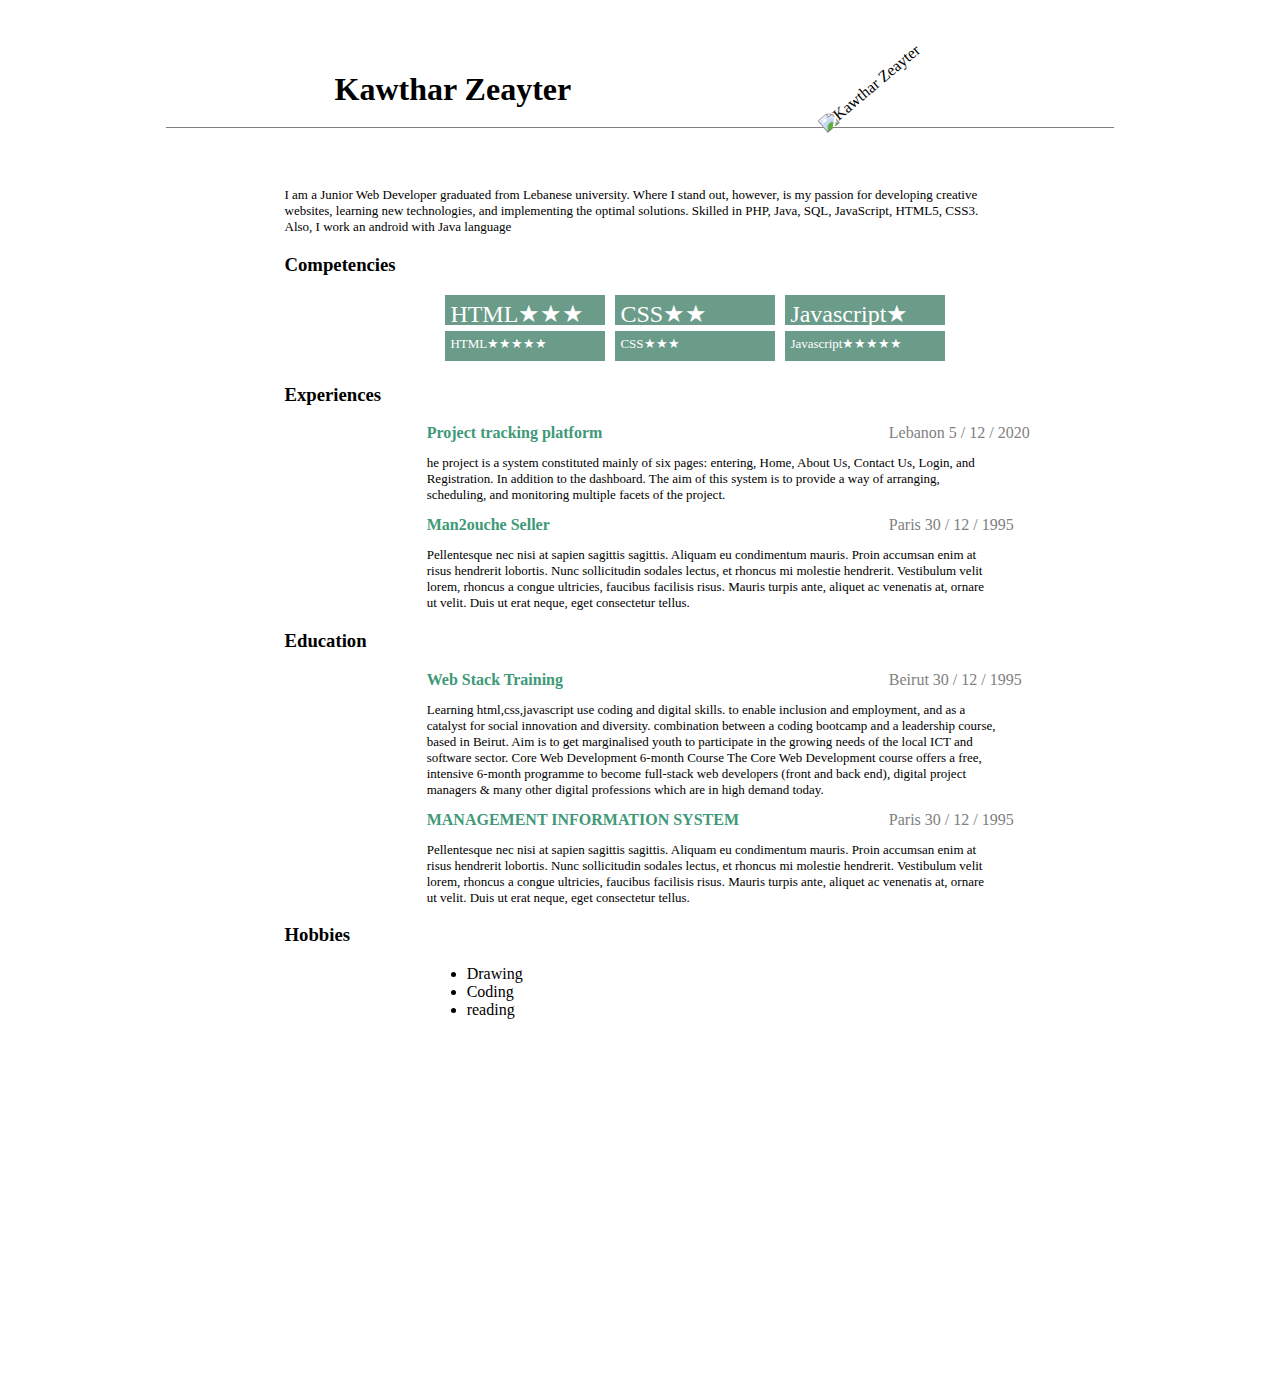
==== public/style 2/index.html @ 803872a2 "implement style 2" ====
<!DOCTYPE html>
<html lang="en">

<head>
  <!-- Meta tags -->
  <meta http-equiv="content-type" content="text/html; charset=UTF-8" />
  <meta charset="utf-8" />
  <meta http-equiv="X-UA-Compatible" content="IE=edge,chrome=1" />
  <meta name="viewport" content="width=device-width, initial-scale=1.0" />
  <!-- /Meta tags -->

  <title>JStudent | CV</title>

  <!-- Stylesheets -->
  <link rel="stylesheet" href="normalize.css" />
  <link rel="stylesheet" href="style.css">
  <!-- /Stylesheets -->
</head>

<body>
  <div id="#wrapper">
    <header>
      <div>
        <hgroup>
          <h1>Kawthar Zeayter</h1>
          <h2>Coding</h2>
        </hgroup>
        <figure>
          <img src="../images/110x110.png" alt="Kawthar Zeayter" />
        </figure>
      </div>
    </header>
    <div class="content">
      <section id="about">
        <h3>About</h3>
        <p>
          I am a Junior Web Developer graduated from Lebanese university. Where I stand out, however, is my passion
          for developing creative websites, learning new technologies, and implementing the optimal solutions. Skilled
          in PHP, Java, SQL, JavaScript, HTML5, CSS3. Also, I work an android with Java language
        </p>
      </section>
      <section id="competencies">
        <h3>Competencies</h3>
        <div class="skills skills-primary">
          <div class="skill" data-skill="5">
            <span>HTML</span>
          </div>
          <div class="skill" data-skill="3">
            <span>CSS</span>
          </div>
          <div class="skill" data-skill="1">
            <span>Javascript</span>
          </div>
        </div>
        <div class="skills skills-secondary">
          <div class="skill" data-skill="9">
            <span>HTML</span>
          </div>
          <div class="skill" data-skill="5">
            <span>CSS</span>
          </div>
          <div class="skill" data-skill="7">
            <span>Javascript</span>
          </div>
        </div>
      </section>
      <section id="experiences">
        <h3>Experiences</h3>
        <div class="experience">
          <h4>
            <span class="experience-type">Project tracking platform</span>
            <span class="experience-institution">Lebanese university</span>
          </h4>
          <div class="experience-details">
            <span class="experience-location">
              Lebanon
            </span>
            <span class="experience-date">
              <span class="day">5</span>
              <span class="experience-date-separator">/</span>
              <span class="month">12</span>
              <span class="experience-date-separator">/</span>
              <span class="year">2020</span>
            </span>
          </div>
          <p class="experience-description">
            he project is a system constituted mainly of six pages: entering, Home, About Us, Contact Us, Login, and
            Registration. In addition to the dashboard. The aim of this system is to provide a way of arranging,
            scheduling, and monitoring multiple facets of the project.
          </p>
        </div>
        <div class="experience">
          <h4>
            <span class="experience-type">Man2ouche Seller</span>
            <span class="experience-institution">Snack Edouard</span>
          </h4>
          <div class="experience-details">
            <span class="experience-location">
              Paris
            </span>
            <span class="experience-date">
              <span class="day">30</span>
              <span class="experience-date-separator">/</span>
              <span class="month">12</span>
              <span class="experience-date-separator">/</span>
              <span class="year">1995</span>
            </span>
          </div>
          <p class="experience-description">
            Pellentesque nec nisi at sapien sagittis sagittis. Aliquam eu
            condimentum mauris. Proin accumsan enim at risus hendrerit
            lobortis. Nunc sollicitudin sodales lectus, et rhoncus mi molestie
            hendrerit. Vestibulum velit lorem, rhoncus a congue ultricies,
            faucibus facilisis risus. Mauris turpis ante, aliquet ac venenatis
            at, ornare ut velit. Duis ut erat neque, eget consectetur tellus.
          </p>
        </div>
      </section>
      <section id="education">
        <h3>Education</h3>
        <div class="experience">
          <h4>
            <span class="experience-type">Web Stack Training</span>
            <span class="experience-institution">Codi</span>
          </h4>
          <div class="experience-details">
            <span class="experience-location">
              Beirut
            </span>
            <span class="experience-date">
              <span class="day">30</span>
              <span class="experience-date-separator">/</span>
              <span class="month">12</span>
              <span class="experience-date-separator">/</span>
              <span class="year">1995</span>
            </span>
          </div>
          <p class="experience-description">
            Learning html,css,javascript use coding and digital skills. to enable inclusion and employment, and as a
            catalyst for social innovation and diversity. combination between a coding bootcamp and a leadership course,
            based in Beirut. Aim is to get marginalised youth to participate in the growing needs of the local ICT and
            software sector. Core Web Development 6-month Course The Core Web Development course offers a free,
            intensive 6-month programme to become full-stack web developers (front and back end), digital project
            managers & many other digital professions which are in high demand today.
          </p>
        </div>
        <div class="experience">
          <h4>
            <span class="experience-type">MANAGEMENT INFORMATION SYSTEM</span>
            <span class="experience-institution">Lebanese university</span>
          </h4>
          <div class="experience-details">
            <span class="experience-location">
              Paris
            </span>
            <span class="experience-date">
              <span class="day">30</span>
              <span class="experience-date-separator">/</span>
              <span class="month">12</span>
              <span class="experience-date-separator">/</span>
              <span class="year">1995</span>
            </span>
          </div>
          <p class="experience-description">
            Pellentesque nec nisi at sapien sagittis sagittis. Aliquam eu
            condimentum mauris. Proin accumsan enim at risus hendrerit
            lobortis. Nunc sollicitudin sodales lectus, et rhoncus mi molestie
            hendrerit. Vestibulum velit lorem, rhoncus a congue ultricies,
            faucibus facilisis risus. Mauris turpis ante, aliquet ac venenatis
            at, ornare ut velit. Duis ut erat neque, eget consectetur tellus.
          </p>
        </div>
      </section>
      <section id="hobbies">
        <h3>Hobbies</h3>
        <ul>
          <li>Drawing</li>
          <li>Coding</li>
          <li>reading</li>
        </ul>
      </section>
      <section id="contact">
        <h3>Contact</h3>
        <div class="contacts">
          <dl class="contact contact-email">
            <dt class="contact-type">Email</dt>
            <dd class="contact-value">
              <a href="mailto:student@codi.tech">kawtharzeayter.6@gmail.com</a>
            </dd>
          </dl>
          <dl class="contact contact-skype">
            <dt class="contact-type">Skype</dt>
            <dd class="contact-value">first-last</dd>
          </dl>
          <dl class="contact contact-phone">
            <dt class="contact-type">Phone/Whatsapp</dt>
            <dd class="contact-value">
              <a href="tel:+96170261482">+96171965779</a>
            </dd>
          </dl>
          <dl class="contact contact-github">
            <dt class="contact-type">Github</dt>
            <dd class="contact-value">
              <a href="https://github.com/User/" target="_blank">kawthar-146</a>
            </dd>
          </dl>
          <dl class="contact contact-facebook">
            <dt class="contact-type">Facebook</dt>
            <dd class="contact-value">
              <a href="//www.facebook.com/profileName" target="_blank">Kawthar Zeayter</a>
            </dd>
          </dl>
        </div>
      </section>
    </div>
  </div>
</body>

</html>
---- public/style 2/style.css ----
h2{
    visibility: hidden;
}
header{
    border-bottom: 1px gray solid;
}

#about{
  color: gray;
}
body div{
    width:75%;
    margin:auto;
}

h1{
    float: left;
}

#about h3{
visibility: hidden;
}

hgroup{
    margin:50px;

}

figure{
    position: relative;
    padding-left: 200px;
    transform: rotate(-40deg);
    float: right;

}



.content p{
    font-size: small;
    color: black;
}



.experience h4, .experience, .experience-details{
display: inline;
}

.experience{
    display: inline;
    margin-left:20%;
}

.experience p{
    margin-left: 20%;
}

.experience-institution{
    visibility: hidden;
}



.experience-type{
    color: rgb(64, 153, 119);
}


.experience-details{
    float:right;
    color:gray;
    margin-right: -60%;
    
}
.skill{
    border: px solid white;
    margin-left: 80%;
    
    
}

.skills-primary{
     background-color:white;
     font-size: x-large;
     color: white;
     display: grid;
     grid-template-columns: 90px 90px 90px;
     grid-column-gap: 80px;
     
    
}

.skills-secondary{
    background-color:white;
    color: white;
    font-size: small;
    display: grid;
    grid-template-columns: 90px 90px 90px;
    grid-column-gap: 80px;
    
    }

.skill span{
    padding: 5px;
    display: inline-block; 
    width: 150px;
    height: 20px;
    background-color:rgb(107, 156, 137);
    overflow: hidden;
    
}

.skills.skills-primary [data-skill="5"] span::after{
    content: "\2605\2605\2605";
    color: white;
    }
    .skills.skills-primary [data-skill="3"] span::after{
        content: "\2605\2605";
        color: white;
        }
        .skills.skills-primary [data-skill="1"] span::after{
            content: "\2605";
            color: white;
            }
    
.skills.skills-secondary [data-skill="9"] span::after{
                content: "\2605\2605\2605\2605\2605";
                color: white;
                }
                .skills.skills-secondary [data-skill="5"] span::after{
                    content: "\2605\2605\2605";
                    color: white;
                    }
                    .skills.skills-secondary [data-skill="7"] span::after{
                        content: "\2605\2605\2605\2605\2605";
                        color: white;
                        }           

@media screen and (max-width:900px){

    figure{
        visibility: hidden;
         }
}

ul{
    margin-left:20%;
}

#contact h3{
    visibility: hidden;
}


.contact-type{
      visibility: hidden;
}


.contacts{
    display: flex;
    flex-direction: row;
    height:300px;
    justify-content: space-evenly;
}

.contact-facebook a{
    content: url(../images/facebook.png);
    width:100px;
    height:100px;
}

.contact-email a{
    content: url(../images/email.png);
    width:100px;
    height:100px;
}

.contact-github a{
    content: url(../images/github.png);
    width:100px;
    height:100px;
}

.contact-phone a{
    content: url(../images/phone.png);
    width:100px;
    height:100px;
}

.contact-skype{
    visibility: hidden;
}
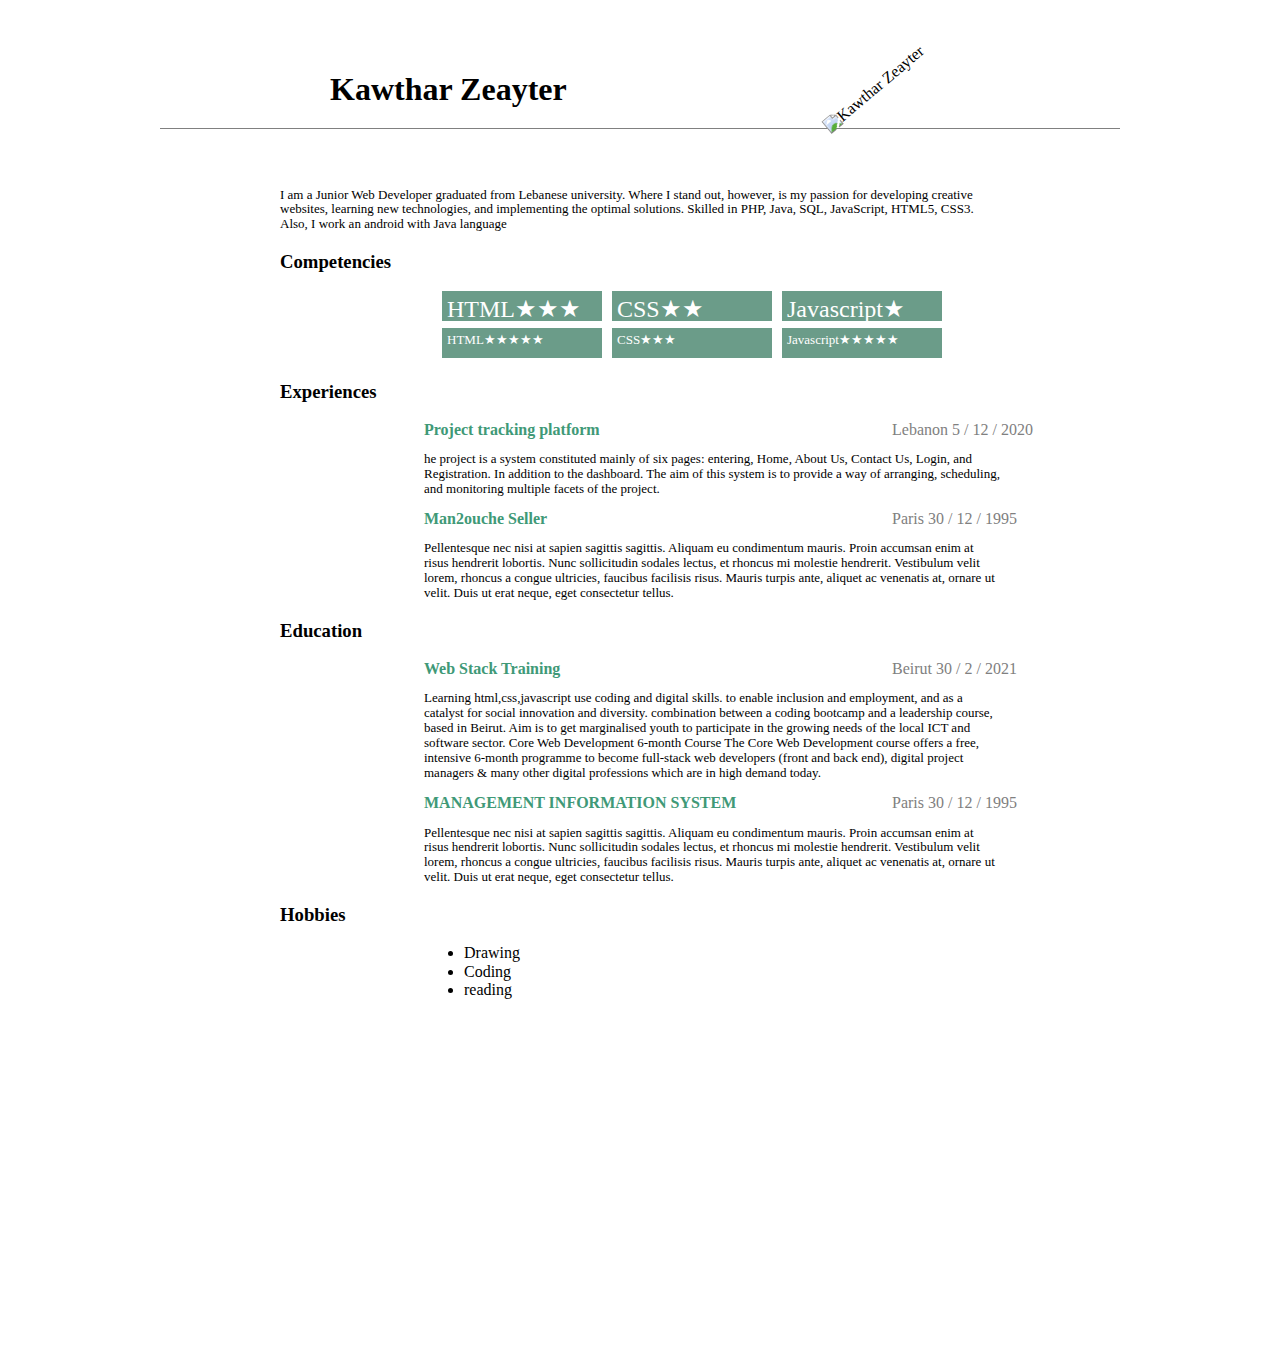
==== commit 22f16e16: "my cv style 2" ====
--- a/public/style 2/index.html
+++ b/public/style 2/index.html
@@ -130,9 +130,9 @@
             <span class="experience-date">
               <span class="day">30</span>
               <span class="experience-date-separator">/</span>
-              <span class="month">12</span>
-              <span class="experience-date-separator">/</span>
-              <span class="year">1995</span>
+              <span class="month">2</span>
+              <span class="experience-date-separator">/</span>
+              <span class="year">2021</span>
             </span>
           </div>
           <p class="experience-description">
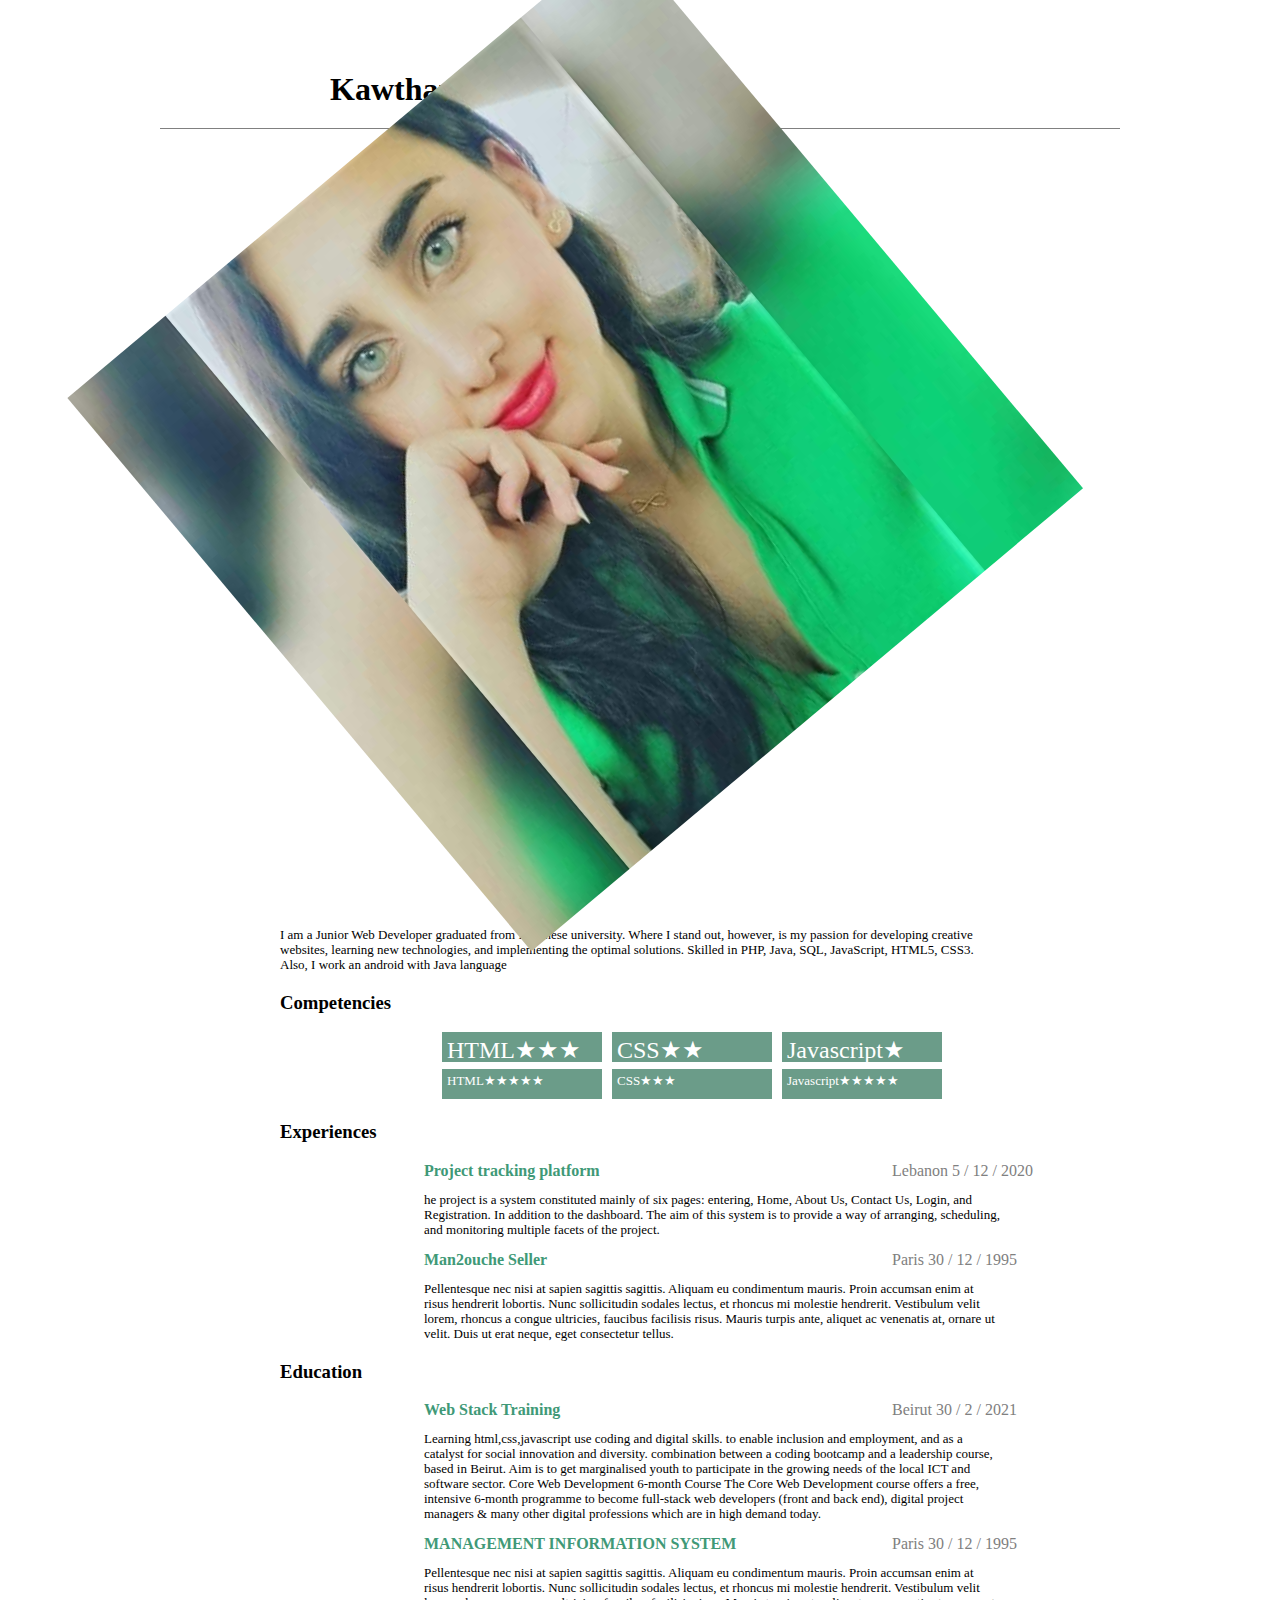
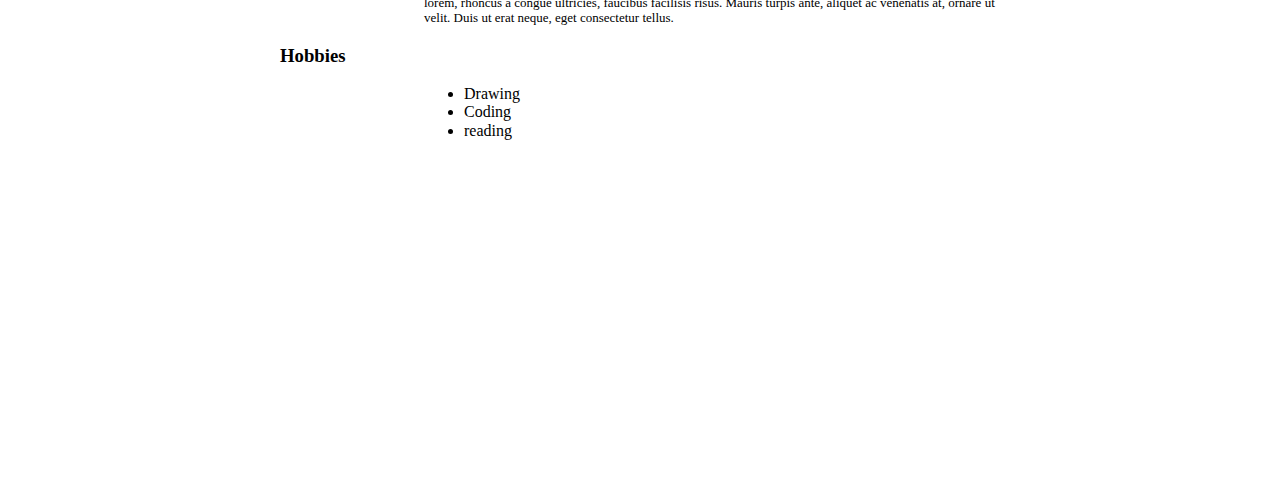
==== commit d81e081c: "my cv style 2" ====
--- a/public/style 2/index.html
+++ b/public/style 2/index.html
@@ -26,7 +26,7 @@
           <h2>Coding</h2>
         </hgroup>
         <figure>
-          <img src="../images/110x110.png" alt="Kawthar Zeayter" />
+          <img src="../images/koko.jpg" alt="Kawthar Zeayter" />
         </figure>
       </div>
     </header>
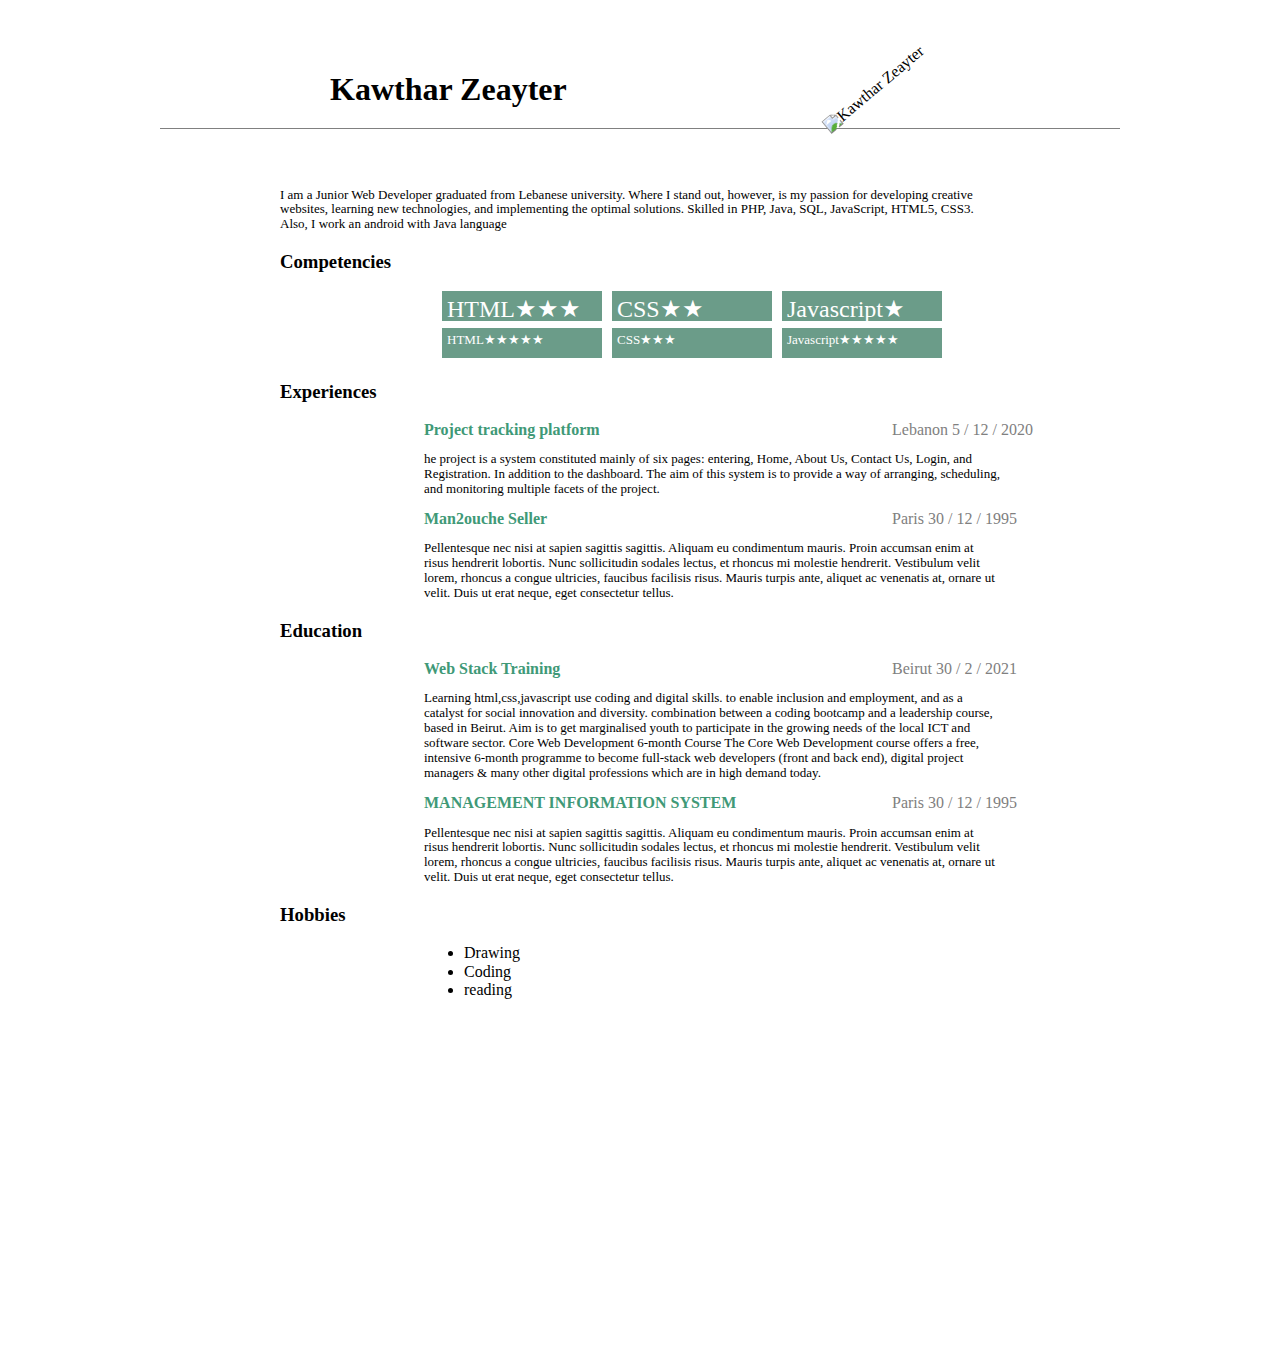
==== commit 4a18cb51: "my cv style2" ====
--- a/public/style 2/index.html
+++ b/public/style 2/index.html
@@ -26,7 +26,7 @@
           <h2>Coding</h2>
         </hgroup>
         <figure>
-          <img src="../images/koko.jpg" alt="Kawthar Zeayter" />
+          <img src="../images/110x110.png" alt="Kawthar Zeayter" />
         </figure>
       </div>
     </header>
